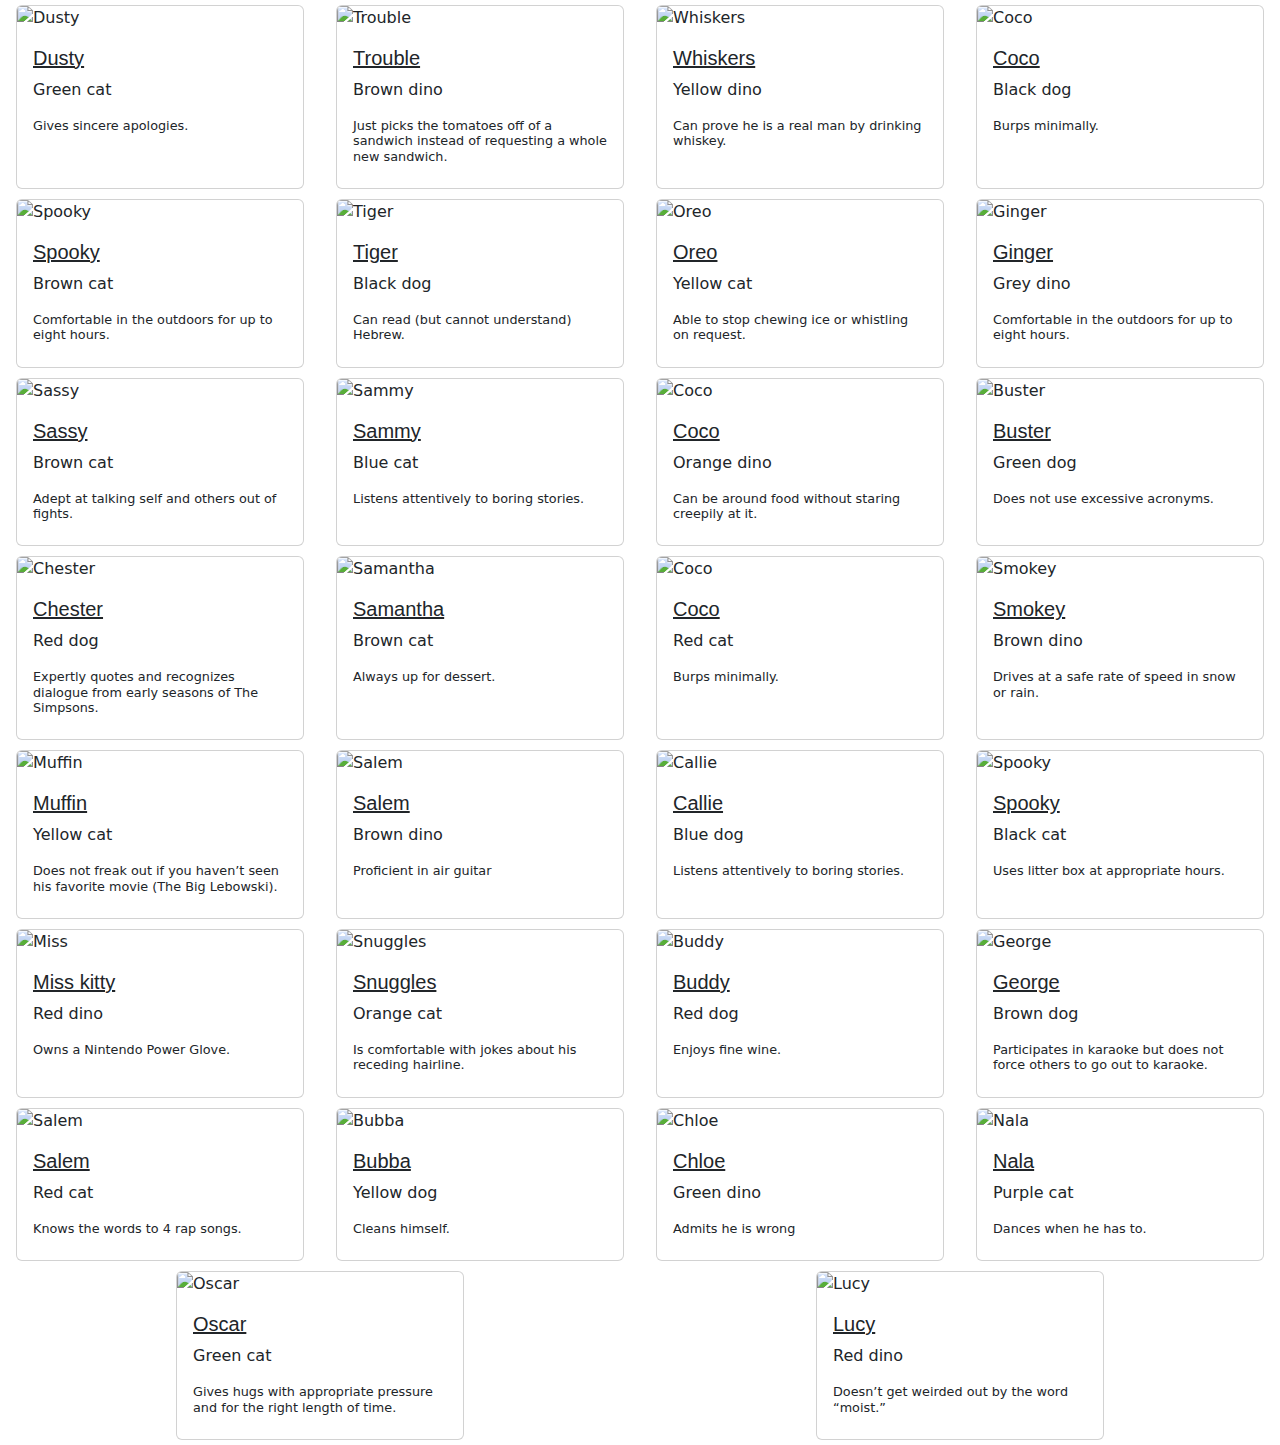
==== index.html @ 0a9efef5 "iterated thru pets with for loop" ====
<!DOCTYPE html>
<html lang="en">
<head>
  <meta charset="UTF-8">
  <meta name="viewport" content="width=device-width, initial-scale=1.0">
  <title>E27 Pet Adoption</title>
  <link rel="stylesheet" href="styles.css">
  <link href="https://cdn.jsdelivr.net/npm/bootstrap@5.3.3/dist/css/bootstrap.min.css" rel="stylesheet" integrity="sha384-QWTKZyjpPEjISv5WaRU9OFeRpok6YctnYmDr5pNlyT2bRjXh0JMhjY6hW+ALEwIH" crossorigin="anonymous">
</head>
<body>
  <div id="app"></div>

  <script src="main.js"></script>
  <script src="https://cdn.jsdelivr.net/npm/bootstrap@5.3.3/dist/js/bootstrap.bundle.min.js" integrity="sha384-YvpcrYf0tY3lHB60NNkmXc5s9fDVZLESaAA55NDzOxhy9GkcIdslK1eN7N6jIeHz" crossorigin="anonymous"></script>
</body>
</html>
---- styles.css ----
body {
  background-color: antiquewhite;
}

#app {
  display: flex;
  flex-direction: row;
  flex-wrap: wrap;
  justify-content: space-around;
  
}

.card {
  margin-top: 5px;
  margin-bottom: 5px;
}

.card-title {
  text-decoration: underline;
  font-family: Arial, Helvetica, sans-serif;
}

.skills {
  font-size: 80%;
}
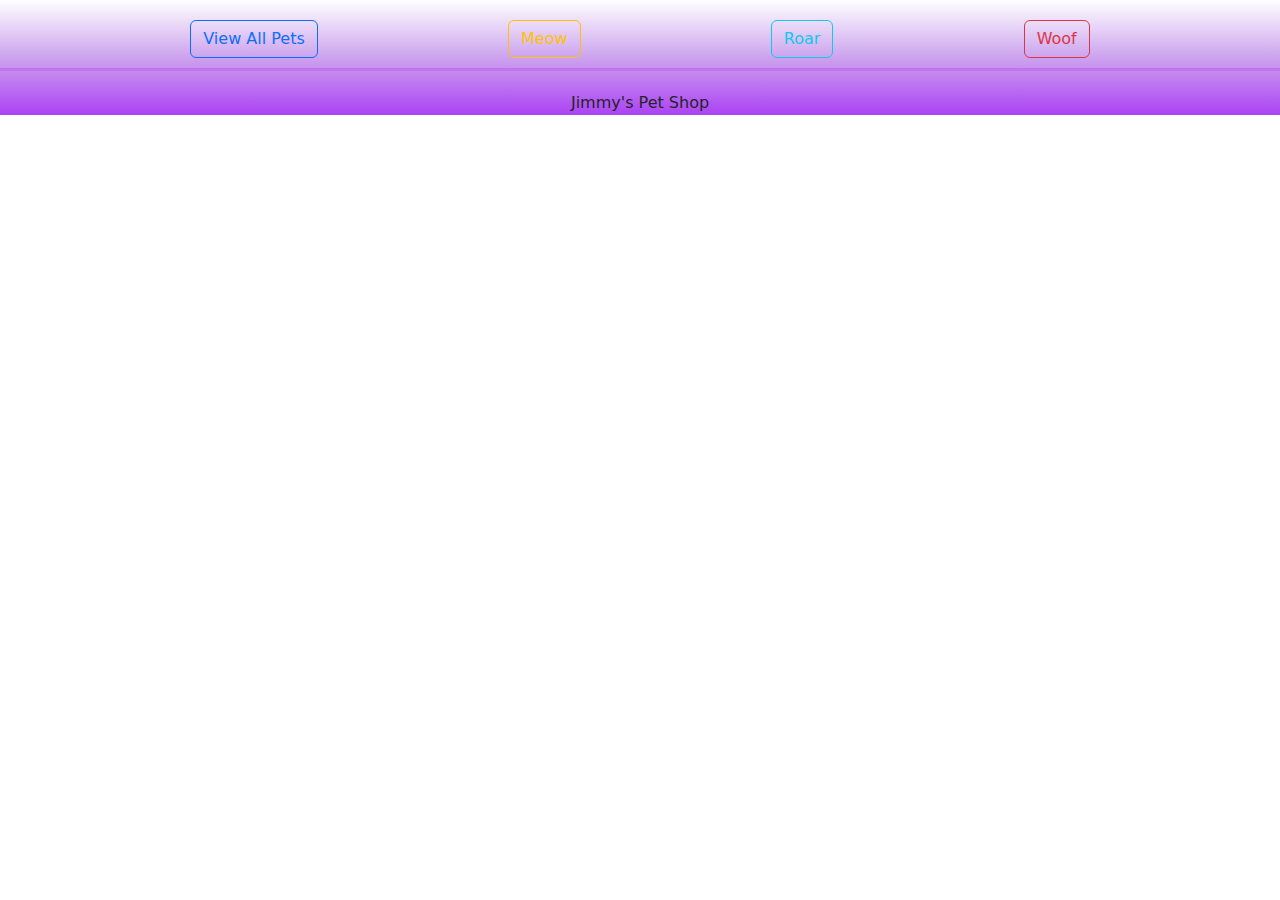
==== commit 9949a769: "added buttons and event listeners" ====
--- a/index.html
+++ b/index.html
@@ -8,7 +8,17 @@
   <link href="https://cdn.jsdelivr.net/npm/bootstrap@5.3.3/dist/css/bootstrap.min.css" rel="stylesheet" integrity="sha384-QWTKZyjpPEjISv5WaRU9OFeRpok6YctnYmDr5pNlyT2bRjXh0JMhjY6hW+ALEwIH" crossorigin="anonymous">
 </head>
 <body>
-  <div id="app"></div>
+
+  <section class="btns">
+    <button type="button" class="btn btn-outline-primary" id="viewAll">View All Pets</button>
+    <button type="button" class="btn btn-outline-warning" id="viewCats">Meow</button>
+    <button type="button" class="btn btn-outline-info" id="viewDinos">Roar</button>
+    <button type="button" class="btn btn-outline-danger" id="viewDogs">Woof</button>
+    
+    
+    </section>
+  
+  <div id="app">Jimmy's Pet Shop</div>
 
   <script src="main.js"></script>
   <script src="https://cdn.jsdelivr.net/npm/bootstrap@5.3.3/dist/js/bootstrap.bundle.min.js" integrity="sha384-YvpcrYf0tY3lHB60NNkmXc5s9fDVZLESaAA55NDzOxhy9GkcIdslK1eN7N6jIeHz" crossorigin="anonymous"></script>
--- a/styles.css
+++ b/styles.css
@@ -1,5 +1,6 @@
 body {
-  background-color: antiquewhite;
+  background-image: linear-gradient(white, rgb(204, 163, 238), rgb(172, 66, 243));
+  background-repeat: no-repeat;
 }
 
 #app {
@@ -7,7 +8,7 @@
   flex-direction: row;
   flex-wrap: wrap;
   justify-content: space-around;
-  
+  padding-top: 20px;
 }
 
 .card {
@@ -23,3 +24,16 @@
 .skills {
   font-size: 80%;
 }
+
+.btns {
+  display: flex;
+  justify-content: space-evenly;
+  padding-top: 20px;
+  padding-bottom: 10px;
+  border-bottom: 3px solid rgba(201, 83, 236, 0.473);
+  
+}
+
+button {
+  margin-right: 18px;
+}
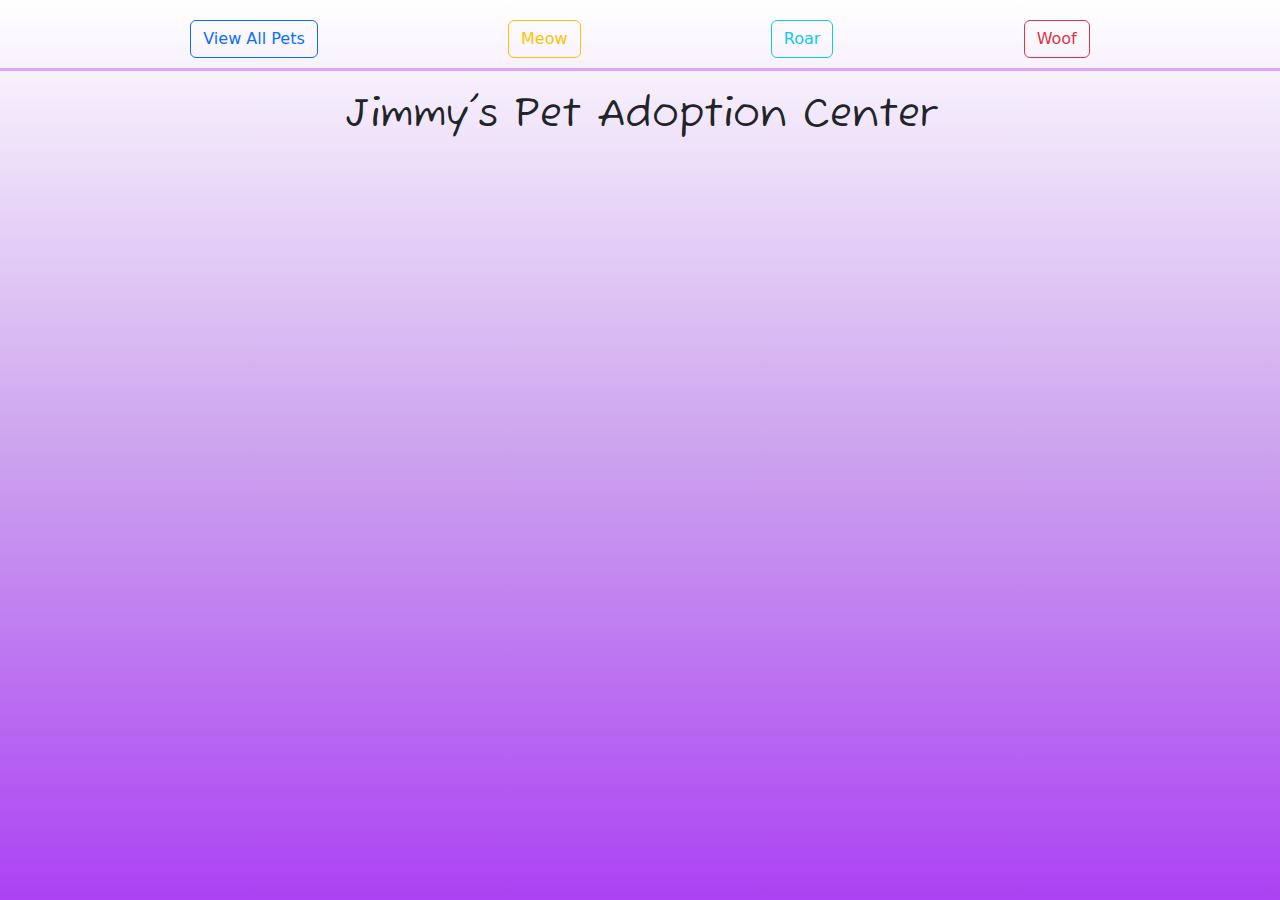
==== commit 240e9c2d: "working on create delete" ====
--- a/index.html
+++ b/index.html
@@ -18,7 +18,7 @@
     
     </section>
   
-  <div id="app">Jimmy's Pet Shop</div>
+  <div id="app"><h1>Jimmy's Pet Adoption Center</h1></div>
 
   <script src="main.js"></script>
   <script src="https://cdn.jsdelivr.net/npm/bootstrap@5.3.3/dist/js/bootstrap.bundle.min.js" integrity="sha384-YvpcrYf0tY3lHB60NNkmXc5s9fDVZLESaAA55NDzOxhy9GkcIdslK1eN7N6jIeHz" crossorigin="anonymous"></script>
--- a/styles.css
+++ b/styles.css
@@ -1,6 +1,22 @@
+@import url('https://fonts.googleapis.com/css2?family=Fuzzy+Bubbles:wght@700&display=swap');
+
+html, body {
+  margin: 0;
+  padding: 0;
+}
+
 body {
   background-image: linear-gradient(white, rgb(204, 163, 238), rgb(172, 66, 243));
-  background-repeat: no-repeat;
+  background-size: cover;
+  background-position: center;
+  background-attachment: fixed;
+}
+
+h1 {
+  text-align: center;
+  font-family: "Fuzzy Bubbles", sans-serif;
+  font-weight: 700;
+  font-style: normal;
 }
 
 #app {
@@ -9,6 +25,7 @@
   flex-wrap: wrap;
   justify-content: space-around;
   padding-top: 20px;
+  
 }
 
 .card {
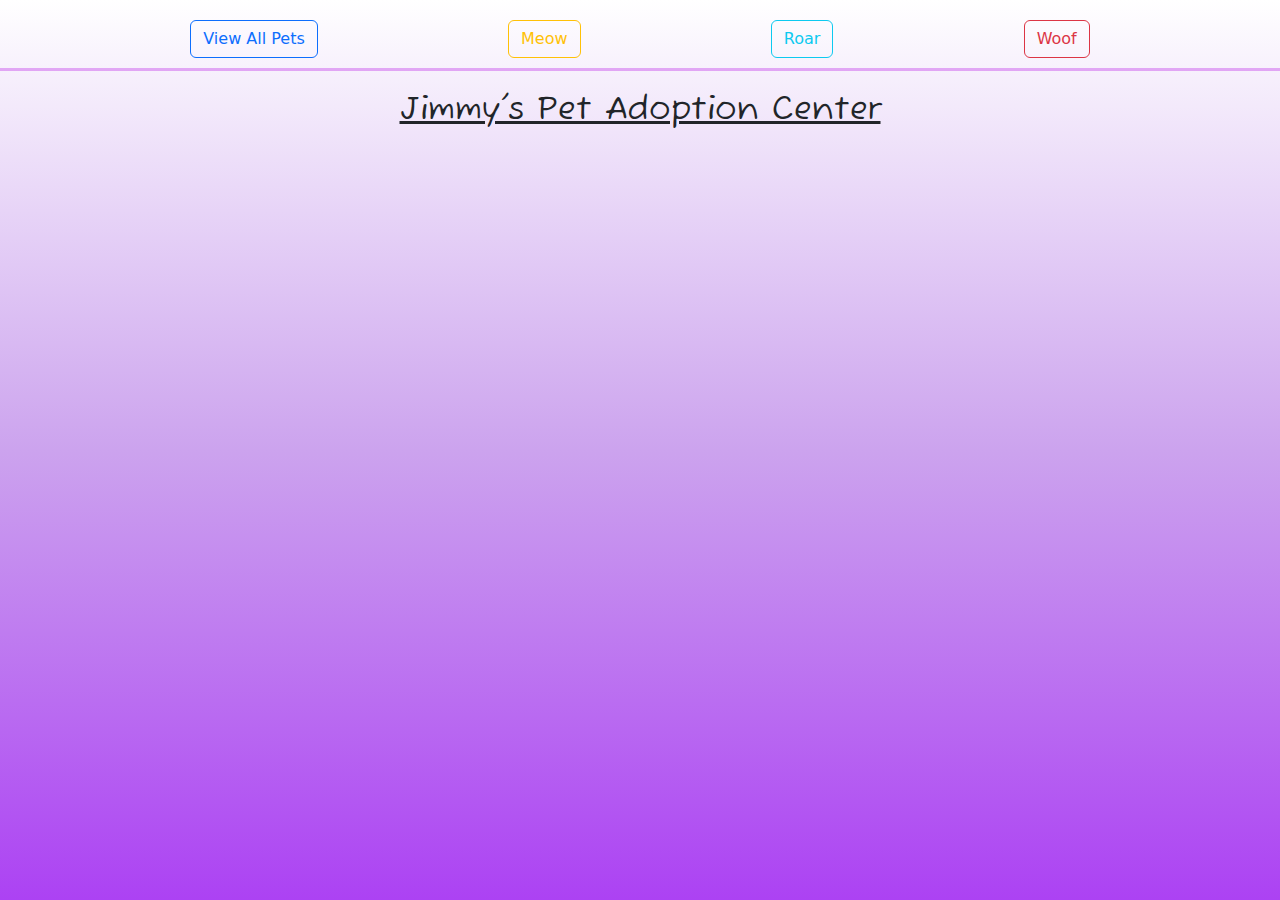
==== commit b7da36d4: "cleaned up" ====
--- a/index.html
+++ b/index.html
@@ -18,7 +18,7 @@
     
     </section>
   
-  <div id="app"><h1>Jimmy's Pet Adoption Center</h1></div>
+  <div id="app"><h2>Jimmy's Pet Adoption Center</h2></div>
 
   <script src="main.js"></script>
   <script src="https://cdn.jsdelivr.net/npm/bootstrap@5.3.3/dist/js/bootstrap.bundle.min.js" integrity="sha384-YvpcrYf0tY3lHB60NNkmXc5s9fDVZLESaAA55NDzOxhy9GkcIdslK1eN7N6jIeHz" crossorigin="anonymous"></script>
--- a/styles.css
+++ b/styles.css
@@ -1,4 +1,5 @@
 @import url('https://fonts.googleapis.com/css2?family=Fuzzy+Bubbles:wght@700&display=swap');
+@import url('https://fonts.googleapis.com/css2?family=Quicksand:wght@300..700&display=swap');
 
 html, body {
   margin: 0;
@@ -12,8 +13,9 @@
   background-attachment: fixed;
 }
 
-h1 {
+h2 {
   text-align: center;
+  text-decoration: underline;
   font-family: "Fuzzy Bubbles", sans-serif;
   font-weight: 700;
   font-style: normal;
@@ -33,13 +35,8 @@
   margin-bottom: 5px;
 }
 
-.card-title {
-  text-decoration: underline;
-  font-family: Arial, Helvetica, sans-serif;
-}
-
-.skills {
-  font-size: 80%;
+p, h1 {
+  font-family: "Quicksand", sans-serif;
 }
 
 .btns {
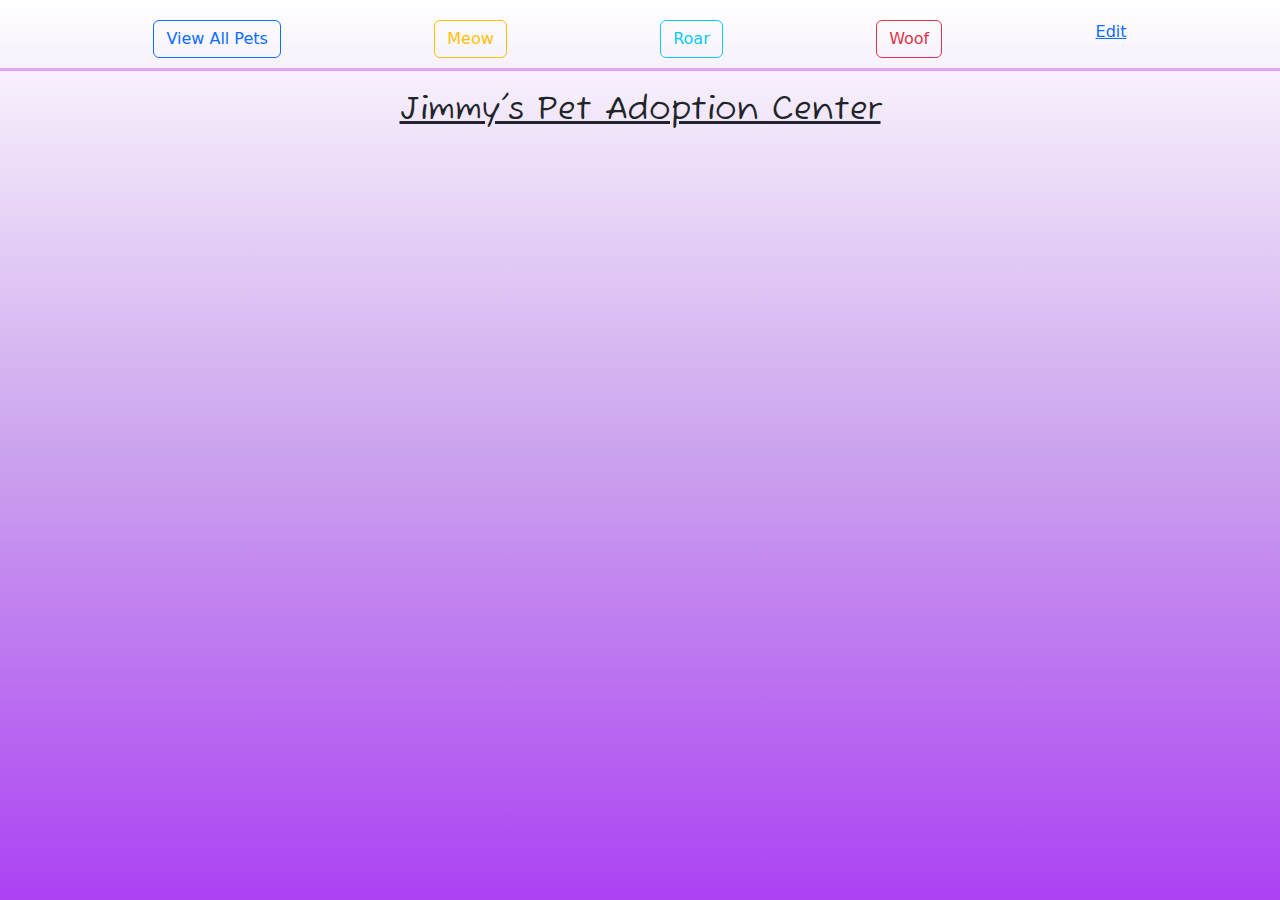
==== commit e682be97: "added form to add pets" ====
--- a/index.html
+++ b/index.html
@@ -15,7 +15,7 @@
     <button type="button" class="btn btn-outline-info" id="viewDinos">Roar</button>
     <button type="button" class="btn btn-outline-danger" id="viewDogs">Woof</button>
     
-    
+    <a href="create.html">Edit</a>
     </section>
   
   <div id="app"><h2>Jimmy's Pet Adoption Center</h2></div>
--- a/styles.css
+++ b/styles.css
@@ -48,6 +48,18 @@
   
 }
 
+#home {
+  border-radius: 70px;
+  margin-bottom: 10px;
+  margin-top: 10px;
+  display: flex;
+  justify-content: center;
+  background-color: rgba(255, 255, 255, 0.404);
+  margin-left: 500px;
+  border: 1px solid;
+}
+
+
 button {
   margin-right: 18px;
 }
